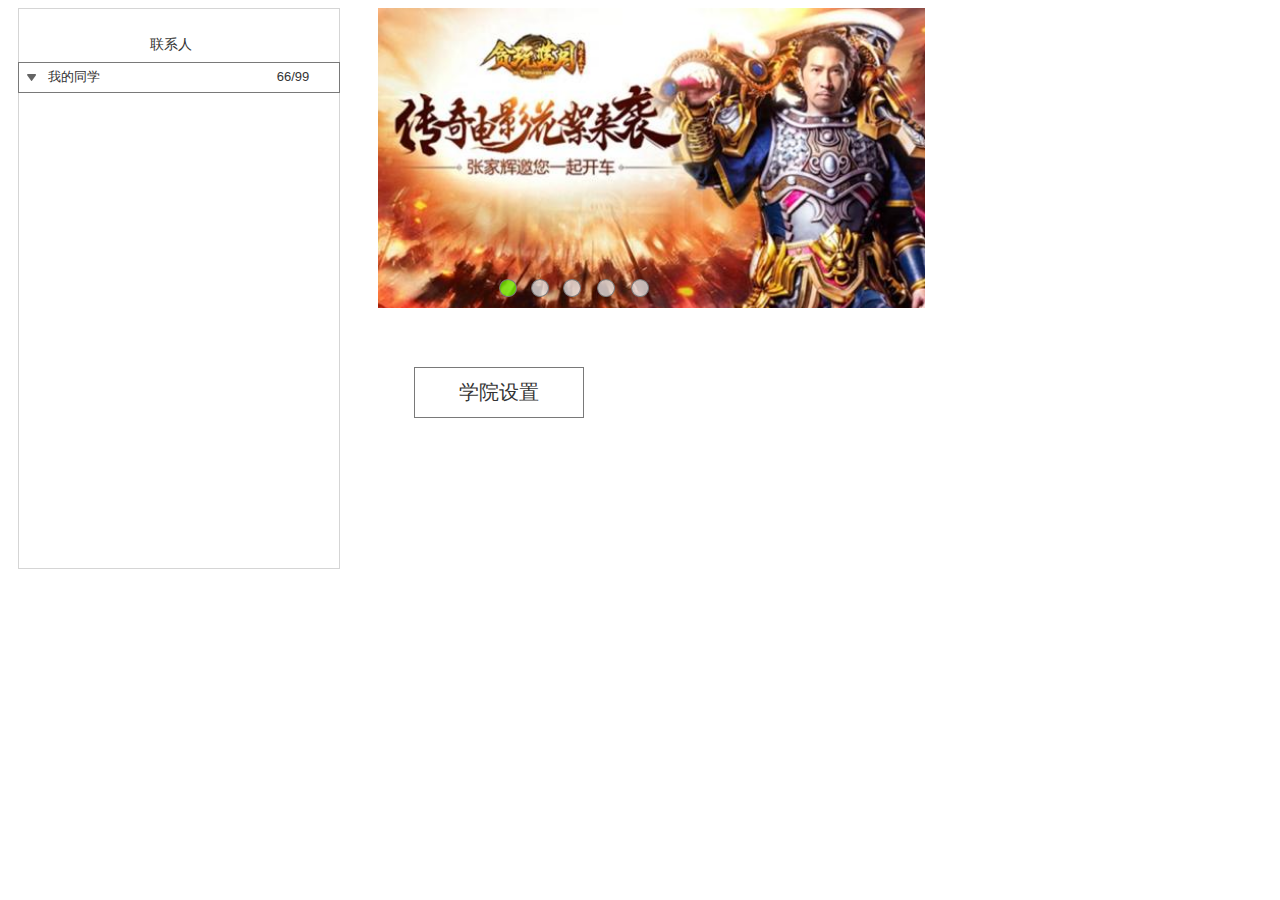
==== index.html @ 7a966653 "pull my statistics" ====
﻿<!DOCTYPE html>
<html>
  <head>
    <title>index</title>
    <meta http-equiv="X-UA-Compatible" content="IE=edge"/>
    <meta http-equiv="content-type" content="text/html; charset=utf-8"/>
    <meta name="apple-mobile-web-app-capable" content="yes"/>
    <link href="resources/css/jquery-ui-themes.css" type="text/css" rel="stylesheet"/>
    <link href="resources/css/axure_rp_page.css" type="text/css" rel="stylesheet"/>
    <link href="data/styles.css" type="text/css" rel="stylesheet"/>
    <link href="files/index/styles.css" type="text/css" rel="stylesheet"/>
    <script src="resources/scripts/jquery-1.7.1.min.js"></script>
    <script src="resources/scripts/jquery-ui-1.8.10.custom.min.js"></script>
    <script src="resources/scripts/prototypePre.js"></script>
    <script src="data/document.js"></script>
    <script src="resources/scripts/prototypePost.js"></script>
    <script src="files/index/data.js"></script>
    <script type="text/javascript">
      $axure.utils.getTransparentGifPath = function() { return 'resources/images/transparent.gif'; };
      $axure.utils.getOtherPath = function() { return 'resources/Other.html'; };
      $axure.utils.getReloadPath = function() { return 'resources/reload.html'; };
    </script>
  </head>
  <body>
    <div id="base" class="">

      <!-- Unnamed (动态面板) -->
      <div id="u0" class="ax_default">
        <div id="u0_state0" class="panel_state" data-label="State1" style="">
          <div id="u0_state0_content" class="panel_state_content">

            <!-- Unnamed (图片) -->
            <div id="u1" class="ax_default _图片">
              <img id="u1_img" class="img " src="images/index/u1.png"/>
            </div>
          </div>
        </div>
        <div id="u0_state1" class="panel_state" data-label="State2" style="visibility: hidden;">
          <div id="u0_state1_content" class="panel_state_content">

            <!-- Unnamed (图片) -->
            <div id="u2" class="ax_default _图片">
              <img id="u2_img" class="img " src="images/index/u2.png"/>
            </div>
          </div>
        </div>
        <div id="u0_state2" class="panel_state" data-label="State3" style="visibility: hidden;">
          <div id="u0_state2_content" class="panel_state_content">

            <!-- Unnamed (图片) -->
            <div id="u3" class="ax_default _图片">
              <img id="u3_img" class="img " src="images/index/u3.png"/>
            </div>
          </div>
        </div>
        <div id="u0_state3" class="panel_state" data-label="State4" style="visibility: hidden;">
          <div id="u0_state3_content" class="panel_state_content">

            <!-- Unnamed (图片) -->
            <div id="u4" class="ax_default _图片">
              <img id="u4_img" class="img " src="images/index/u4.png"/>
            </div>
          </div>
        </div>
        <div id="u0_state4" class="panel_state" data-label="State5" style="visibility: hidden;">
          <div id="u0_state4_content" class="panel_state_content">

            <!-- Unnamed (图片) -->
            <div id="u5" class="ax_default _图片">
              <img id="u5_img" class="img " src="images/index/u5.jpg"/>
            </div>
          </div>
        </div>
      </div>

      <!-- Unnamed (动态面板) -->
      <div id="u6" class="ax_default">
        <div id="u6_state0" class="panel_state" data-label="State1" style="">
          <div id="u6_state0_content" class="panel_state_content">

            <!-- Unnamed (椭圆形) -->
            <div id="u7" class="ax_default ellipse">
              <img id="u7_img" class="img " src="images/index/u7.png"/>
            </div>

            <!-- Unnamed (椭圆形) -->
            <div id="u8" class="ax_default ellipse">
              <img id="u8_img" class="img " src="images/index/u8.png"/>
            </div>

            <!-- Unnamed (椭圆形) -->
            <div id="u9" class="ax_default ellipse">
              <img id="u9_img" class="img " src="images/index/u8.png"/>
            </div>

            <!-- Unnamed (椭圆形) -->
            <div id="u10" class="ax_default ellipse">
              <img id="u10_img" class="img " src="images/index/u8.png"/>
            </div>

            <!-- Unnamed (椭圆形) -->
            <div id="u11" class="ax_default ellipse">
              <img id="u11_img" class="img " src="images/index/u8.png"/>
            </div>
          </div>
        </div>
        <div id="u6_state1" class="panel_state" data-label="State2" style="visibility: hidden;">
          <div id="u6_state1_content" class="panel_state_content">

            <!-- Unnamed (椭圆形) -->
            <div id="u12" class="ax_default ellipse">
              <img id="u12_img" class="img " src="images/index/u8.png"/>
            </div>

            <!-- Unnamed (椭圆形) -->
            <div id="u13" class="ax_default ellipse">
              <img id="u13_img" class="img " src="images/index/u7.png"/>
            </div>

            <!-- Unnamed (椭圆形) -->
            <div id="u14" class="ax_default ellipse">
              <img id="u14_img" class="img " src="images/index/u8.png"/>
            </div>

            <!-- Unnamed (椭圆形) -->
            <div id="u15" class="ax_default ellipse">
              <img id="u15_img" class="img " src="images/index/u8.png"/>
            </div>

            <!-- Unnamed (椭圆形) -->
            <div id="u16" class="ax_default ellipse">
              <img id="u16_img" class="img " src="images/index/u8.png"/>
            </div>
          </div>
        </div>
        <div id="u6_state2" class="panel_state" data-label="State3" style="visibility: hidden;">
          <div id="u6_state2_content" class="panel_state_content">

            <!-- Unnamed (椭圆形) -->
            <div id="u17" class="ax_default ellipse">
              <img id="u17_img" class="img " src="images/index/u8.png"/>
            </div>

            <!-- Unnamed (椭圆形) -->
            <div id="u18" class="ax_default ellipse">
              <img id="u18_img" class="img " src="images/index/u8.png"/>
            </div>

            <!-- Unnamed (椭圆形) -->
            <div id="u19" class="ax_default ellipse">
              <img id="u19_img" class="img " src="images/index/u7.png"/>
            </div>

            <!-- Unnamed (椭圆形) -->
            <div id="u20" class="ax_default ellipse">
              <img id="u20_img" class="img " src="images/index/u8.png"/>
            </div>

            <!-- Unnamed (椭圆形) -->
            <div id="u21" class="ax_default ellipse">
              <img id="u21_img" class="img " src="images/index/u8.png"/>
            </div>
          </div>
        </div>
        <div id="u6_state3" class="panel_state" data-label="State4" style="visibility: hidden;">
          <div id="u6_state3_content" class="panel_state_content">

            <!-- Unnamed (椭圆形) -->
            <div id="u22" class="ax_default ellipse">
              <img id="u22_img" class="img " src="images/index/u8.png"/>
            </div>

            <!-- Unnamed (椭圆形) -->
            <div id="u23" class="ax_default ellipse">
              <img id="u23_img" class="img " src="images/index/u8.png"/>
            </div>

            <!-- Unnamed (椭圆形) -->
            <div id="u24" class="ax_default ellipse">
              <img id="u24_img" class="img " src="images/index/u8.png"/>
            </div>

            <!-- Unnamed (椭圆形) -->
            <div id="u25" class="ax_default ellipse">
              <img id="u25_img" class="img " src="images/index/u7.png"/>
            </div>

            <!-- Unnamed (椭圆形) -->
            <div id="u26" class="ax_default ellipse">
              <img id="u26_img" class="img " src="images/index/u8.png"/>
            </div>
          </div>
        </div>
        <div id="u6_state4" class="panel_state" data-label="State5" style="visibility: hidden;">
          <div id="u6_state4_content" class="panel_state_content">

            <!-- Unnamed (椭圆形) -->
            <div id="u27" class="ax_default ellipse">
              <img id="u27_img" class="img " src="images/index/u8.png"/>
            </div>

            <!-- Unnamed (椭圆形) -->
            <div id="u28" class="ax_default ellipse">
              <img id="u28_img" class="img " src="images/index/u8.png"/>
            </div>

            <!-- Unnamed (椭圆形) -->
            <div id="u29" class="ax_default ellipse">
              <img id="u29_img" class="img " src="images/index/u8.png"/>
            </div>

            <!-- Unnamed (椭圆形) -->
            <div id="u30" class="ax_default ellipse">
              <img id="u30_img" class="img " src="images/index/u8.png"/>
            </div>

            <!-- Unnamed (椭圆形) -->
            <div id="u31" class="ax_default ellipse">
              <img id="u31_img" class="img " src="images/index/u7.png"/>
            </div>
          </div>
        </div>
      </div>

      <!-- Unnamed (矩形) -->
      <div id="u32" class="ax_default box_1">
        <img id="u32_img" class="img " src="images/index/u32.png"/>
      </div>

      <!-- Unnamed (动态面板) -->
      <div id="u33" class="ax_default ax_default_hidden" style="display:none; visibility: hidden">
        <div id="u33_state0" class="panel_state" data-label="下滑" style="">
          <div id="u33_state0_content" class="panel_state_content">

            <!-- Unnamed (菜单) -->
            <div id="u34" class="ax_default">
              <img id="u34_menu" class="img " src="images/index/u34_menu.png" alt="u34_menu"/>

              <!-- Unnamed (表格) -->
              <div id="u35" class="ax_default">

                <!-- Unnamed (Menu Item) -->
                <div id="u36" class="ax_default menu_item">
                  <img id="u36_img" class="img " src="images/index/u36.png"/>
                  <div id="u36_text" class="text ">
                    <p><span>同学1</span></p>
                  </div>
                </div>

                <!-- Unnamed (Menu Item) -->
                <div id="u37" class="ax_default menu_item">
                  <img id="u37_img" class="img " src="images/index/u36.png"/>
                  <div id="u37_text" class="text ">
                    <p><span>同学2</span></p>
                  </div>
                </div>

                <!-- Unnamed (Menu Item) -->
                <div id="u38" class="ax_default menu_item">
                  <img id="u38_img" class="img " src="images/index/u36.png"/>
                  <div id="u38_text" class="text ">
                    <p><span>同学3</span></p>
                  </div>
                </div>

                <!-- Unnamed (Menu Item) -->
                <div id="u39" class="ax_default menu_item">
                  <img id="u39_img" class="img " src="images/index/u36.png"/>
                  <div id="u39_text" class="text ">
                    <p><span>同学4</span></p>
                  </div>
                </div>

                <!-- Unnamed (Menu Item) -->
                <div id="u40" class="ax_default menu_item">
                  <img id="u40_img" class="img " src="images/index/u36.png"/>
                  <div id="u40_text" class="text ">
                    <p><span>同学5</span></p>
                  </div>
                </div>

                <!-- Unnamed (Menu Item) -->
                <div id="u41" class="ax_default menu_item">
                  <img id="u41_img" class="img " src="images/index/u36.png"/>
                  <div id="u41_text" class="text ">
                    <p><span>同学6</span></p>
                  </div>
                </div>

                <!-- Unnamed (Menu Item) -->
                <div id="u42" class="ax_default menu_item">
                  <img id="u42_img" class="img " src="images/index/u36.png"/>
                  <div id="u42_text" class="text ">
                    <p><span>同学7</span></p>
                  </div>
                </div>

                <!-- Unnamed (Menu Item) -->
                <div id="u43" class="ax_default menu_item">
                  <img id="u43_img" class="img " src="images/index/u36.png"/>
                  <div id="u43_text" class="text ">
                    <p><span>同学8</span></p>
                  </div>
                </div>

                <!-- Unnamed (Menu Item) -->
                <div id="u44" class="ax_default menu_item">
                  <img id="u44_img" class="img " src="images/index/u36.png"/>
                  <div id="u44_text" class="text ">
                    <p><span>同学9</span></p>
                  </div>
                </div>

                <!-- Unnamed (Menu Item) -->
                <div id="u45" class="ax_default menu_item">
                  <img id="u45_img" class="img " src="images/index/u36.png"/>
                  <div id="u45_text" class="text ">
                    <p><span>同学10</span></p>
                  </div>
                </div>

                <!-- Unnamed (Menu Item) -->
                <div id="u46" class="ax_default menu_item">
                  <img id="u46_img" class="img " src="images/index/u36.png"/>
                  <div id="u46_text" class="text ">
                    <p><span>同学11</span></p>
                  </div>
                </div>

                <!-- Unnamed (Menu Item) -->
                <div id="u47" class="ax_default menu_item">
                  <img id="u47_img" class="img " src="images/index/u36.png"/>
                  <div id="u47_text" class="text ">
                    <p><span>同学12</span></p>
                  </div>
                </div>

                <!-- Unnamed (Menu Item) -->
                <div id="u48" class="ax_default menu_item">
                  <img id="u48_img" class="img " src="images/index/u36.png"/>
                  <div id="u48_text" class="text ">
                    <p><span>同学13</span></p>
                  </div>
                </div>

                <!-- Unnamed (Menu Item) -->
                <div id="u49" class="ax_default menu_item">
                  <img id="u49_img" class="img " src="images/index/u36.png"/>
                  <div id="u49_text" class="text ">
                    <p><span>同学14</span></p>
                  </div>
                </div>

                <!-- Unnamed (Menu Item) -->
                <div id="u50" class="ax_default menu_item">
                  <img id="u50_img" class="img " src="images/index/u36.png"/>
                  <div id="u50_text" class="text ">
                    <p><span>同学15</span></p>
                  </div>
                </div>

                <!-- Unnamed (Menu Item) -->
                <div id="u51" class="ax_default menu_item">
                  <img id="u51_img" class="img " src="images/index/u51.png"/>
                  <div id="u51_text" class="text ">
                    <p><span>同学16</span></p>
                  </div>
                </div>
              </div>
            </div>
          </div>
        </div>
      </div>

      <!-- 导航2 (组合) -->
      <div id="u52" class="ax_default ax_default_hidden" data-label="导航2" style="display:none; visibility: hidden" data-left="0" data-top="0" data-width="1" data-height="1">

        <!-- Unnamed (矩形) -->
        <div id="u53" class="ax_default box_1">
          <img id="u53_img" class="img " src="images/index/u53.png"/>
          <div id="u53_text" class="text ">
            <p><span>我的同学&nbsp; &nbsp; &nbsp; &nbsp; &nbsp; &nbsp; &nbsp; &nbsp; &nbsp; &nbsp; &nbsp; &nbsp; &nbsp; &nbsp; &nbsp; &nbsp; &nbsp; &nbsp; &nbsp; &nbsp; &nbsp; &nbsp; &nbsp; &nbsp;&nbsp; 66/99</span></p>
          </div>
        </div>

        <!-- Unnamed (形状) -->
        <div id="u54" class="ax_default icon">
          <img id="u54_img" class="img " src="images/index/u54.png"/>
        </div>
      </div>

      <!-- 导航1 (组合) -->
      <div id="u55" class="ax_default" data-label="导航1" data-left="18" data-top="62" data-width="322" data-height="31">

        <!-- Unnamed (矩形) -->
        <div id="u56" class="ax_default box_1">
          <img id="u56_img" class="img " src="images/index/u53.png"/>
          <div id="u56_text" class="text ">
            <p><span>我的同学&nbsp; &nbsp; &nbsp; &nbsp; &nbsp; &nbsp; &nbsp; &nbsp; &nbsp; &nbsp; &nbsp; &nbsp; &nbsp; &nbsp; &nbsp; &nbsp; &nbsp; &nbsp; &nbsp; &nbsp; &nbsp; &nbsp; &nbsp; &nbsp;&nbsp; 66/99</span></p>
          </div>
        </div>

        <!-- Unnamed (形状) -->
        <div id="u57" class="ax_default icon">
          <img id="u57_img" class="img " src="images/index/u54.png"/>
        </div>
      </div>

      <!-- Unnamed (矩形) -->
      <div id="u58" class="ax_default label">
        <img id="u58_img" class="img " src="images/index/u58.png"/>
        <div id="u58_text" class="text ">
          <p><span>联系人</span></p>
        </div>
      </div>

      <!-- Unnamed (矩形) -->
      <div id="u59" class="ax_default box_1">
        <img id="u59_img" class="img " src="images/index/u59.png"/>
        <div id="u59_text" class="text ">
          <p><span>学院设置</span></p>
        </div>
      </div>

      <!-- Unnamed (动态面板) -->
      <div id="u60" class="ax_default ax_default_hidden" style="display:none; visibility: hidden">
        <div id="u60_state0" class="panel_state" data-label="State1" style="">
          <div id="u60_state0_content" class="panel_state_content">

            <!-- Unnamed (矩形) -->
            <div id="u61" class="ax_default box_1">
              <img id="u61_img" class="img " src="images/index/u61.png"/>
              <div id="u61_text" class="text ">
                <p><span>商学院</span></p>
              </div>
            </div>

            <!-- Unnamed (矩形) -->
            <div id="u62" class="ax_default box_1">
              <img id="u62_img" class="img " src="images/index/u61.png"/>
              <div id="u62_text" class="text ">
                <p><span>外国语学院</span></p>
              </div>
            </div>

            <!-- Unnamed (矩形) -->
            <div id="u63" class="ax_default box_1">
              <img id="u63_img" class="img " src="images/index/u63.png"/>
              <div id="u63_text" class="text ">
                <p><span>会计学院</span></p>
              </div>
            </div>
          </div>
        </div>
      </div>
    </div>
  </body>
</html>
---- resources/css/axure_rp_page.css ----
﻿/* so the window resize fires within a frame in IE7 */
html, body {
    height: 100%;
}

a {
    color: inherit;
}

p {
    margin: 0px;
    text-rendering: optimizeLegibility;
    font-feature-settings: "kern" 1;
    -webkit-font-feature-settings: "kern";
    -moz-font-feature-settings: "kern";
    -moz-font-feature-settings: "kern=1";
    font-kerning: normal;
}

iframe {
    background: #FFFFFF;
}

/* to match IE with C, FF */
input {
    padding: 1px 0px 1px 0px;
    box-sizing: border-box;
    -moz-box-sizing: border-box;
}

textarea {
    margin: 0px;
    box-sizing: border-box;
    -moz-box-sizing: border-box;
}

div.intcases {
    font-family: arial; 
    font-size: 12px;
    text-align:left; 
    border:1px solid #AAA; 
    background:#FFF none repeat scroll 0% 0%; 
    z-index:9999; 
    visibility:hidden; 
    position:absolute;
    padding: 0px;
    border-radius: 3px;
    white-space: nowrap;
}

div.intcaselink {
    cursor: pointer;
    padding: 3px 8px 3px 8px;
    margin: 5px;
    background:#EEE none repeat scroll 0% 0%; 
    border:1px solid #AAA;
    border-radius: 3px;
}

div.refpageimage {
    position: absolute;
    left: 0px;
    top: 0px;
    font-size: 0px;
    width: 16px;
    height: 16px;
    cursor: pointer;
    background-image: url(images/newwindow.gif);
    background-repeat: no-repeat;
}

div.annnoteimage {
    position: absolute;
    left: 0px;
    top: 0px;
    font-size: 0px;
    /*width: 16px;
    height: 12px;*/
    cursor: help;
    /*background-image: url(images/note.gif);*/
    /*background-repeat: no-repeat;*/
    width: 13px;
    height: 12px;
    padding-top: 1px;
    text-align: center;
    background-color: #138CDD;
    -moz-box-shadow: 1px 1px 3px #aaa;
    -webkit-box-shadow: 1px 1px 3px #aaa;
    box-shadow: 1px 1px 3px #aaa;
}

div.annnoteline {
    display: inline-block;
    width: 9px;
    height: 1px;
    border-bottom: 1px solid white;
    margin-top: 1px;
}

div.annnotelabel {
    position: absolute;
    left: 0px;
    top: 0px;
    font-family: Helvetica,Arial;
    font-size: 10px;
    /*border: 1px solid rgb(166,221,242);*/
    cursor: help;
    /*background:rgb(0,157,217) none repeat scroll 0% 0%;*/ 
    padding: 1px 3px 1px 3px;
    white-space: nowrap;
    color: white;
    
    background-color: #138CDD;
    -moz-box-shadow: 1px 1px 3px #aaa;
    -webkit-box-shadow: 1px 1px 3px #aaa;
    box-shadow: 1px 1px 3px #aaa;
}

.annotation {
    font-size: 12px;
    padding-left: 2px;
    margin-bottom: 5px;
}

.annotationName {
    /*font-size: 13px;
    font-weight: bold;
    margin-bottom: 3px;
    white-space: nowrap;*/

    font-family: 'Trebuchet MS';
    font-size: 14px;
    font-weight: bold;
    margin-bottom: 5px;
    white-space: nowrap;
}

.annotationValue {
    font-family: Arial, Helvetica, Sans-Serif;
    font-size: 12px;
    color: #4a4a4a;
    line-height: 21px;
    margin-bottom: 20px;
}

.noteLink {
    text-decoration: inherit;
    color: inherit;
}

.noteLink:hover {
    background-color: white;
}

/* this is a fix for the issue where dialogs jump around and takes the text-align from the body */
.dialogFix {
    position:absolute;
    text-align:left;
    border: 1px solid #8f949a;
}


@keyframes pulsate {
  from {
    box-shadow: 0 0 10px #15d6ba;
  }
  to {
    box-shadow: 0 0 20px #15d6ba;
  }
}

@-webkit-keyframes pulsate {
  from {
    -webkit-box-shadow: 0 0 10px #15d6ba;
    box-shadow: 0 0 10px #15d6ba;
  }
  to {
    -webkit-box-shadow: 0 0 20px #15d6ba;
    box-shadow: 0 0 20px #15d6ba;
  }
}
 
@-moz-keyframes pulsate {
  from {
    -moz-box-shadow: 0 0 10px #15d6ba;
    box-shadow: 0 0 10px #15d6ba;
  }
  to {
    -moz-box-shadow: 0 0 20px #15d6ba;
    box-shadow: 0 0 20px #15d6ba;
  }
}

.legacyPulsateBorder {
    /*border: 5px solid #15d6ba;
    margin: -5px;*/
    -moz-box-shadow: 0 0 10px 3px #15d6ba;
    box-shadow: 0 0 10px 3px #15d6ba;
}

.pulsateBorder {
  animation-name: pulsate;
  animation-timing-function: ease-in-out;
  animation-duration: 0.9s;
  animation-iteration-count: infinite;
  animation-direction: alternate;
  
  -webkit-animation-name: pulsate;
  -webkit-animation-timing-function: ease-in-out;
  -webkit-animation-duration: 0.9s;
  -webkit-animation-iteration-count: infinite;
  -webkit-animation-direction: alternate;

  -moz-animation-name: pulsate;
  -moz-animation-timing-function: ease-in-out;
  -moz-animation-duration: 0.9s;
  -moz-animation-iteration-count: infinite;
  -moz-animation-direction: alternate;
}

.ax_default_hidden, .ax_default_unplaced{
    display: none;
    visibility: hidden;
}

.widgetNoteSelected {
    -moz-box-shadow: 0 0 10px 3px #138CDD;
    box-shadow: 0 0 10px 3px #138CDD;
    /*-moz-box-shadow: 0 0 20px #3915d6;
    box-shadow: 0 0 20px #3915d6;*/
    /*border: 3px solid #3915d6;*/
    /*margin: -3px;*/
}


.singleImg {
    display: none;
    visibility: hidden;
}
---- data/styles.css ----
﻿.ax_default {
  font-family:'Arial Normal', 'Arial';
  font-weight:400;
  font-style:normal;
  font-size:13px;
  color:#333333;
  text-align:center;
  line-height:normal;
}
.box_1 {
}
.ellipse {
}
._图片 {
}
._一级标题 {
  font-family:'Arial Normal', 'Arial';
  font-weight:bold;
  font-style:normal;
  font-size:32px;
  text-align:left;
}
._二级标题 {
  font-family:'Arial Normal', 'Arial';
  font-weight:bold;
  font-style:normal;
  font-size:24px;
  text-align:left;
}
._三级标题 {
  font-family:'Arial Normal', 'Arial';
  font-weight:bold;
  font-style:normal;
  font-size:18px;
  text-align:left;
}
._四级标题 {
  font-family:'Arial Normal', 'Arial';
  font-weight:bold;
  font-style:normal;
  font-size:14px;
  text-align:left;
}
._五级标题 {
  font-family:'Arial Normal', 'Arial';
  font-weight:bold;
  font-style:normal;
  text-align:left;
}
._六级标题 {
  font-family:'Arial Normal', 'Arial';
  font-weight:bold;
  font-style:normal;
  font-size:10px;
  text-align:left;
}
.label {
  font-size:14px;
  text-align:left;
}
._文本段落 {
  text-align:left;
}
.menu_item {
}
.icon {
}
---- files/index/styles.css ----
﻿body {
  margin:0px;
  background-image:none;
  position:static;
  left:auto;
  width:924px;
  margin-left:0;
  margin-right:0;
  text-align:left;
}
#base {
  position:absolute;
  z-index:0;
}
#u0 {
  border-width:0px;
  position:absolute;
  left:378px;
  top:8px;
  width:547px;
  height:300px;
  overflow:hidden;
}
#u0_state0 {
  border-width:0px;
  position:absolute;
  left:0px;
  top:0px;
  width:547px;
  height:300px;
  -ms-overflow-x:hidden;
  overflow-x:hidden;
  -ms-overflow-y:hidden;
  overflow-y:hidden;
  background-image:none;
}
#u0_state0_content {
  border-width:0px;
  position:absolute;
  left:0px;
  top:0px;
  width:1px;
  height:1px;
}
#u1_img {
  border-width:0px;
  position:absolute;
  left:0px;
  top:0px;
  width:550px;
  height:311px;
}
#u1 {
  border-width:0px;
  position:absolute;
  left:0px;
  top:0px;
  width:550px;
  height:311px;
}
#u1_text {
  border-width:0px;
  position:absolute;
  left:0px;
  top:0px;
  width:0px;
  visibility:hidden;
  word-wrap:break-word;
}
#u0_state1 {
  border-width:0px;
  position:absolute;
  left:0px;
  top:0px;
  width:547px;
  height:300px;
  visibility:hidden;
  -ms-overflow-x:hidden;
  overflow-x:hidden;
  -ms-overflow-y:hidden;
  overflow-y:hidden;
  background-image:none;
}
#u0_state1_content {
  border-width:0px;
  position:absolute;
  left:0px;
  top:0px;
  width:1px;
  height:1px;
}
#u2_img {
  border-width:0px;
  position:absolute;
  left:0px;
  top:0px;
  width:547px;
  height:299px;
}
#u2 {
  border-width:0px;
  position:absolute;
  left:0px;
  top:0px;
  width:547px;
  height:299px;
}
#u2_text {
  border-width:0px;
  position:absolute;
  left:0px;
  top:0px;
  width:0px;
  visibility:hidden;
  word-wrap:break-word;
}
#u0_state2 {
  border-width:0px;
  position:absolute;
  left:0px;
  top:0px;
  width:547px;
  height:300px;
  visibility:hidden;
  -ms-overflow-x:hidden;
  overflow-x:hidden;
  -ms-overflow-y:hidden;
  overflow-y:hidden;
  background-image:none;
}
#u0_state2_content {
  border-width:0px;
  position:absolute;
  left:0px;
  top:0px;
  width:1px;
  height:1px;
}
#u3_img {
  border-width:0px;
  position:absolute;
  left:0px;
  top:0px;
  width:550px;
  height:302px;
}
#u3 {
  border-width:0px;
  position:absolute;
  left:0px;
  top:0px;
  width:550px;
  height:302px;
}
#u3_text {
  border-width:0px;
  position:absolute;
  left:0px;
  top:0px;
  width:0px;
  visibility:hidden;
  word-wrap:break-word;
}
#u0_state3 {
  border-width:0px;
  position:absolute;
  left:0px;
  top:0px;
  width:547px;
  height:300px;
  visibility:hidden;
  -ms-overflow-x:hidden;
  overflow-x:hidden;
  -ms-overflow-y:hidden;
  overflow-y:hidden;
  background-image:none;
}
#u0_state3_content {
  border-width:0px;
  position:absolute;
  left:0px;
  top:0px;
  width:1px;
  height:1px;
}
#u4_img {
  border-width:0px;
  position:absolute;
  left:0px;
  top:0px;
  width:548px;
  height:303px;
}
#u4 {
  border-width:0px;
  position:absolute;
  left:0px;
  top:0px;
  width:548px;
  height:303px;
}
#u4_text {
  border-width:0px;
  position:absolute;
  left:0px;
  top:0px;
  width:0px;
  visibility:hidden;
  word-wrap:break-word;
}
#u0_state4 {
  border-width:0px;
  position:absolute;
  left:0px;
  top:0px;
  width:547px;
  height:300px;
  visibility:hidden;
  -ms-overflow-x:hidden;
  overflow-x:hidden;
  -ms-overflow-y:hidden;
  overflow-y:hidden;
  background-image:none;
}
#u0_state4_content {
  border-width:0px;
  position:absolute;
  left:0px;
  top:0px;
  width:1px;
  height:1px;
}
#u5_img {
  border-width:0px;
  position:absolute;
  left:0px;
  top:0px;
  width:547px;
  height:302px;
}
#u5 {
  border-width:0px;
  position:absolute;
  left:0px;
  top:0px;
  width:547px;
  height:302px;
}
#u5_text {
  border-width:0px;
  position:absolute;
  left:0px;
  top:0px;
  width:0px;
  visibility:hidden;
  word-wrap:break-word;
}
#u6 {
  border-width:0px;
  position:absolute;
  left:488px;
  top:271px;
  width:169px;
  height:32px;
  overflow:hidden;
}
#u6_state0 {
  border-width:0px;
  position:absolute;
  left:0px;
  top:0px;
  width:169px;
  height:32px;
  -ms-overflow-x:hidden;
  overflow-x:hidden;
  -ms-overflow-y:hidden;
  overflow-y:hidden;
  background-image:none;
}
#u6_state0_content {
  border-width:0px;
  position:absolute;
  left:0px;
  top:0px;
  width:1px;
  height:1px;
}
#u7_img {
  border-width:0px;
  position:absolute;
  left:0px;
  top:0px;
  width:18px;
  height:18px;
}
#u7 {
  border-width:0px;
  position:absolute;
  left:11px;
  top:8px;
  width:17px;
  height:17px;
}
#u7_text {
  border-width:0px;
  position:absolute;
  left:0px;
  top:0px;
  width:0px;
  visibility:hidden;
  word-wrap:break-word;
}
#u8_img {
  border-width:0px;
  position:absolute;
  left:0px;
  top:0px;
  width:18px;
  height:18px;
}
#u8 {
  border-width:0px;
  position:absolute;
  left:43px;
  top:8px;
  width:17px;
  height:17px;
}
#u8_text {
  border-width:0px;
  position:absolute;
  left:0px;
  top:0px;
  width:0px;
  visibility:hidden;
  word-wrap:break-word;
}
#u9_img {
  border-width:0px;
  position:absolute;
  left:0px;
  top:0px;
  width:18px;
  height:18px;
}
#u9 {
  border-width:0px;
  position:absolute;
  left:75px;
  top:8px;
  width:17px;
  height:17px;
}
#u9_text {
  border-width:0px;
  position:absolute;
  left:0px;
  top:0px;
  width:0px;
  visibility:hidden;
  word-wrap:break-word;
}
#u10_img {
  border-width:0px;
  position:absolute;
  left:0px;
  top:0px;
  width:18px;
  height:18px;
}
#u10 {
  border-width:0px;
  position:absolute;
  left:109px;
  top:8px;
  width:17px;
  height:17px;
}
#u10_text {
  border-width:0px;
  position:absolute;
  left:0px;
  top:0px;
  width:0px;
  visibility:hidden;
  word-wrap:break-word;
}
#u11_img {
  border-width:0px;
  position:absolute;
  left:0px;
  top:0px;
  width:18px;
  height:18px;
}
#u11 {
  border-width:0px;
  position:absolute;
  left:143px;
  top:8px;
  width:17px;
  height:17px;
}
#u11_text {
  border-width:0px;
  position:absolute;
  left:0px;
  top:0px;
  width:0px;
  visibility:hidden;
  word-wrap:break-word;
}
#u6_state1 {
  border-width:0px;
  position:absolute;
  left:0px;
  top:0px;
  width:169px;
  height:32px;
  visibility:hidden;
  -ms-overflow-x:hidden;
  overflow-x:hidden;
  -ms-overflow-y:hidden;
  overflow-y:hidden;
  background-image:none;
}
#u6_state1_content {
  border-width:0px;
  position:absolute;
  left:0px;
  top:0px;
  width:1px;
  height:1px;
}
#u12_img {
  border-width:0px;
  position:absolute;
  left:0px;
  top:0px;
  width:18px;
  height:18px;
}
#u12 {
  border-width:0px;
  position:absolute;
  left:10px;
  top:6px;
  width:17px;
  height:17px;
}
#u12_text {
  border-width:0px;
  position:absolute;
  left:0px;
  top:0px;
  width:0px;
  visibility:hidden;
  word-wrap:break-word;
}
#u13_img {
  border-width:0px;
  position:absolute;
  left:0px;
  top:0px;
  width:18px;
  height:18px;
}
#u13 {
  border-width:0px;
  position:absolute;
  left:42px;
  top:6px;
  width:17px;
  height:17px;
}
#u13_text {
  border-width:0px;
  position:absolute;
  left:0px;
  top:0px;
  width:0px;
  visibility:hidden;
  word-wrap:break-word;
}
#u14_img {
  border-width:0px;
  position:absolute;
  left:0px;
  top:0px;
  width:18px;
  height:18px;
}
#u14 {
  border-width:0px;
  position:absolute;
  left:74px;
  top:6px;
  width:17px;
  height:17px;
}
#u14_text {
  border-width:0px;
  position:absolute;
  left:0px;
  top:0px;
  width:0px;
  visibility:hidden;
  word-wrap:break-word;
}
#u15_img {
  border-width:0px;
  position:absolute;
  left:0px;
  top:0px;
  width:18px;
  height:18px;
}
#u15 {
  border-width:0px;
  position:absolute;
  left:108px;
  top:6px;
  width:17px;
  height:17px;
}
#u15_text {
  border-width:0px;
  position:absolute;
  left:0px;
  top:0px;
  width:0px;
  visibility:hidden;
  word-wrap:break-word;
}
#u16_img {
  border-width:0px;
  position:absolute;
  left:0px;
  top:0px;
  width:18px;
  height:18px;
}
#u16 {
  border-width:0px;
  position:absolute;
  left:142px;
  top:6px;
  width:17px;
  height:17px;
}
#u16_text {
  border-width:0px;
  position:absolute;
  left:0px;
  top:0px;
  width:0px;
  visibility:hidden;
  word-wrap:break-word;
}
#u6_state2 {
  border-width:0px;
  position:absolute;
  left:0px;
  top:0px;
  width:169px;
  height:32px;
  visibility:hidden;
  -ms-overflow-x:hidden;
  overflow-x:hidden;
  -ms-overflow-y:hidden;
  overflow-y:hidden;
  background-image:none;
}
#u6_state2_content {
  border-width:0px;
  position:absolute;
  left:0px;
  top:0px;
  width:1px;
  height:1px;
}
#u17_img {
  border-width:0px;
  position:absolute;
  left:0px;
  top:0px;
  width:18px;
  height:18px;
}
#u17 {
  border-width:0px;
  position:absolute;
  left:9px;
  top:8px;
  width:17px;
  height:17px;
}
#u17_text {
  border-width:0px;
  position:absolute;
  left:0px;
  top:0px;
  width:0px;
  visibility:hidden;
  word-wrap:break-word;
}
#u18_img {
  border-width:0px;
  position:absolute;
  left:0px;
  top:0px;
  width:18px;
  height:18px;
}
#u18 {
  border-width:0px;
  position:absolute;
  left:41px;
  top:8px;
  width:17px;
  height:17px;
}
#u18_text {
  border-width:0px;
  position:absolute;
  left:0px;
  top:0px;
  width:0px;
  visibility:hidden;
  word-wrap:break-word;
}
#u19_img {
  border-width:0px;
  position:absolute;
  left:0px;
  top:0px;
  width:18px;
  height:18px;
}
#u19 {
  border-width:0px;
  position:absolute;
  left:73px;
  top:8px;
  width:17px;
  height:17px;
}
#u19_text {
  border-width:0px;
  position:absolute;
  left:0px;
  top:0px;
  width:0px;
  visibility:hidden;
  word-wrap:break-word;
}
#u20_img {
  border-width:0px;
  position:absolute;
  left:0px;
  top:0px;
  width:18px;
  height:18px;
}
#u20 {
  border-width:0px;
  position:absolute;
  left:107px;
  top:8px;
  width:17px;
  height:17px;
}
#u20_text {
  border-width:0px;
  position:absolute;
  left:0px;
  top:0px;
  width:0px;
  visibility:hidden;
  word-wrap:break-word;
}
#u21_img {
  border-width:0px;
  position:absolute;
  left:0px;
  top:0px;
  width:18px;
  height:18px;
}
#u21 {
  border-width:0px;
  position:absolute;
  left:141px;
  top:8px;
  width:17px;
  height:17px;
}
#u21_text {
  border-width:0px;
  position:absolute;
  left:0px;
  top:0px;
  width:0px;
  visibility:hidden;
  word-wrap:break-word;
}
#u6_state3 {
  border-width:0px;
  position:absolute;
  left:0px;
  top:0px;
  width:169px;
  height:32px;
  visibility:hidden;
  -ms-overflow-x:hidden;
  overflow-x:hidden;
  -ms-overflow-y:hidden;
  overflow-y:hidden;
  background-image:none;
}
#u6_state3_content {
  border-width:0px;
  position:absolute;
  left:0px;
  top:0px;
  width:1px;
  height:1px;
}
#u22_img {
  border-width:0px;
  position:absolute;
  left:0px;
  top:0px;
  width:18px;
  height:18px;
}
#u22 {
  border-width:0px;
  position:absolute;
  left:9px;
  top:7px;
  width:17px;
  height:17px;
}
#u22_text {
  border-width:0px;
  position:absolute;
  left:0px;
  top:0px;
  width:0px;
  visibility:hidden;
  word-wrap:break-word;
}
#u23_img {
  border-width:0px;
  position:absolute;
  left:0px;
  top:0px;
  width:18px;
  height:18px;
}
#u23 {
  border-width:0px;
  position:absolute;
  left:41px;
  top:7px;
  width:17px;
  height:17px;
}
#u23_text {
  border-width:0px;
  position:absolute;
  left:0px;
  top:0px;
  width:0px;
  visibility:hidden;
  word-wrap:break-word;
}
#u24_img {
  border-width:0px;
  position:absolute;
  left:0px;
  top:0px;
  width:18px;
  height:18px;
}
#u24 {
  border-width:0px;
  position:absolute;
  left:73px;
  top:7px;
  width:17px;
  height:17px;
}
#u24_text {
  border-width:0px;
  position:absolute;
  left:0px;
  top:0px;
  width:0px;
  visibility:hidden;
  word-wrap:break-word;
}
#u25_img {
  border-width:0px;
  position:absolute;
  left:0px;
  top:0px;
  width:18px;
  height:18px;
}
#u25 {
  border-width:0px;
  position:absolute;
  left:107px;
  top:7px;
  width:17px;
  height:17px;
}
#u25_text {
  border-width:0px;
  position:absolute;
  left:0px;
  top:0px;
  width:0px;
  visibility:hidden;
  word-wrap:break-word;
}
#u26_img {
  border-width:0px;
  position:absolute;
  left:0px;
  top:0px;
  width:18px;
  height:18px;
}
#u26 {
  border-width:0px;
  position:absolute;
  left:141px;
  top:7px;
  width:17px;
  height:17px;
}
#u26_text {
  border-width:0px;
  position:absolute;
  left:0px;
  top:0px;
  width:0px;
  visibility:hidden;
  word-wrap:break-word;
}
#u6_state4 {
  border-width:0px;
  position:absolute;
  left:0px;
  top:0px;
  width:169px;
  height:32px;
  visibility:hidden;
  -ms-overflow-x:hidden;
  overflow-x:hidden;
  -ms-overflow-y:hidden;
  overflow-y:hidden;
  background-image:none;
}
#u6_state4_content {
  border-width:0px;
  position:absolute;
  left:0px;
  top:0px;
  width:1px;
  height:1px;
}
#u27_img {
  border-width:0px;
  position:absolute;
  left:0px;
  top:0px;
  width:18px;
  height:18px;
}
#u27 {
  border-width:0px;
  position:absolute;
  left:9px;
  top:7px;
  width:17px;
  height:17px;
}
#u27_text {
  border-width:0px;
  position:absolute;
  left:0px;
  top:0px;
  width:0px;
  visibility:hidden;
  word-wrap:break-word;
}
#u28_img {
  border-width:0px;
  position:absolute;
  left:0px;
  top:0px;
  width:18px;
  height:18px;
}
#u28 {
  border-width:0px;
  position:absolute;
  left:41px;
  top:7px;
  width:17px;
  height:17px;
}
#u28_text {
  border-width:0px;
  position:absolute;
  left:0px;
  top:0px;
  width:0px;
  visibility:hidden;
  word-wrap:break-word;
}
#u29_img {
  border-width:0px;
  position:absolute;
  left:0px;
  top:0px;
  width:18px;
  height:18px;
}
#u29 {
  border-width:0px;
  position:absolute;
  left:73px;
  top:7px;
  width:17px;
  height:17px;
}
#u29_text {
  border-width:0px;
  position:absolute;
  left:0px;
  top:0px;
  width:0px;
  visibility:hidden;
  word-wrap:break-word;
}
#u30_img {
  border-width:0px;
  position:absolute;
  left:0px;
  top:0px;
  width:18px;
  height:18px;
}
#u30 {
  border-width:0px;
  position:absolute;
  left:107px;
  top:7px;
  width:17px;
  height:17px;
}
#u30_text {
  border-width:0px;
  position:absolute;
  left:0px;
  top:0px;
  width:0px;
  visibility:hidden;
  word-wrap:break-word;
}
#u31_img {
  border-width:0px;
  position:absolute;
  left:0px;
  top:0px;
  width:18px;
  height:18px;
}
#u31 {
  border-width:0px;
  position:absolute;
  left:141px;
  top:7px;
  width:17px;
  height:17px;
}
#u31_text {
  border-width:0px;
  position:absolute;
  left:0px;
  top:0px;
  width:0px;
  visibility:hidden;
  word-wrap:break-word;
}
#u32_img {
  border-width:0px;
  position:absolute;
  left:0px;
  top:0px;
  width:322px;
  height:561px;
}
#u32 {
  border-width:0px;
  position:absolute;
  left:18px;
  top:8px;
  width:321px;
  height:560px;
}
#u32_text {
  border-width:0px;
  position:absolute;
  left:0px;
  top:0px;
  width:0px;
  visibility:hidden;
  word-wrap:break-word;
}
#u33 {
  border-width:0px;
  position:absolute;
  left:18px;
  top:92px;
  width:322px;
  height:477px;
  overflow:hidden;
  visibility:hidden;
}
#u33_state0 {
  border-width:0px;
  position:absolute;
  left:0px;
  top:0px;
  width:322px;
  height:477px;
  -ms-overflow-x:hidden;
  overflow-x:hidden;
  -ms-overflow-y:hidden;
  overflow-y:hidden;
  background-image:none;
}
#u33_state0_content {
  border-width:0px;
  position:absolute;
  left:0px;
  top:0px;
  width:1px;
  height:1px;
}
#u34 {
  border-width:0px;
  position:absolute;
  left:0px;
  top:0px;
  width:321px;
  height:476px;
}
#u34_menu {
  border-width:0px;
  position:absolute;
  left:0px;
  top:0px;
  width:321px;
  height:476px;
  -webkit-transform:rotate(NaNdeg);
  -moz-transform:rotate(NaNdeg);
  -ms-transform:rotate(NaNdeg);
  transform:rotate(NaNdeg);
}
#u35 {
  border-width:0px;
  position:absolute;
  left:0px;
  top:0px;
  width:321px;
  height:476px;
}
#u36_img {
  border-width:0px;
  position:absolute;
  left:0px;
  top:0px;
  width:322px;
  height:31px;
}
#u36 {
  border-width:0px;
  position:absolute;
  left:0px;
  top:0px;
  width:321px;
  height:30px;
}
#u36_text {
  border-width:0px;
  position:absolute;
  left:2px;
  top:7px;
  width:317px;
  word-wrap:break-word;
}
#u37_img {
  border-width:0px;
  position:absolute;
  left:0px;
  top:0px;
  width:322px;
  height:31px;
}
#u37 {
  border-width:0px;
  position:absolute;
  left:0px;
  top:30px;
  width:321px;
  height:30px;
}
#u37_text {
  border-width:0px;
  position:absolute;
  left:2px;
  top:7px;
  width:317px;
  word-wrap:break-word;
}
#u38_img {
  border-width:0px;
  position:absolute;
  left:0px;
  top:0px;
  width:322px;
  height:31px;
}
#u38 {
  border-width:0px;
  position:absolute;
  left:0px;
  top:60px;
  width:321px;
  height:30px;
}
#u38_text {
  border-width:0px;
  position:absolute;
  left:2px;
  top:7px;
  width:317px;
  word-wrap:break-word;
}
#u39_img {
  border-width:0px;
  position:absolute;
  left:0px;
  top:0px;
  width:322px;
  height:31px;
}
#u39 {
  border-width:0px;
  position:absolute;
  left:0px;
  top:90px;
  width:321px;
  height:30px;
}
#u39_text {
  border-width:0px;
  position:absolute;
  left:2px;
  top:7px;
  width:317px;
  word-wrap:break-word;
}
#u40_img {
  border-width:0px;
  position:absolute;
  left:0px;
  top:0px;
  width:322px;
  height:31px;
}
#u40 {
  border-width:0px;
  position:absolute;
  left:0px;
  top:120px;
  width:321px;
  height:30px;
}
#u40_text {
  border-width:0px;
  position:absolute;
  left:2px;
  top:7px;
  width:317px;
  word-wrap:break-word;
}
#u41_img {
  border-width:0px;
  position:absolute;
  left:0px;
  top:0px;
  width:322px;
  height:31px;
}
#u41 {
  border-width:0px;
  position:absolute;
  left:0px;
  top:150px;
  width:321px;
  height:30px;
}
#u41_text {
  border-width:0px;
  position:absolute;
  left:2px;
  top:7px;
  width:317px;
  word-wrap:break-word;
}
#u42_img {
  border-width:0px;
  position:absolute;
  left:0px;
  top:0px;
  width:322px;
  height:31px;
}
#u42 {
  border-width:0px;
  position:absolute;
  left:0px;
  top:180px;
  width:321px;
  height:30px;
}
#u42_text {
  border-width:0px;
  position:absolute;
  left:2px;
  top:7px;
  width:317px;
  word-wrap:break-word;
}
#u43_img {
  border-width:0px;
  position:absolute;
  left:0px;
  top:0px;
  width:322px;
  height:31px;
}
#u43 {
  border-width:0px;
  position:absolute;
  left:0px;
  top:210px;
  width:321px;
  height:30px;
}
#u43_text {
  border-width:0px;
  position:absolute;
  left:2px;
  top:7px;
  width:317px;
  word-wrap:break-word;
}
#u44_img {
  border-width:0px;
  position:absolute;
  left:0px;
  top:0px;
  width:322px;
  height:31px;
}
#u44 {
  border-width:0px;
  position:absolute;
  left:0px;
  top:240px;
  width:321px;
  height:30px;
}
#u44_text {
  border-width:0px;
  position:absolute;
  left:2px;
  top:7px;
  width:317px;
  word-wrap:break-word;
}
#u45_img {
  border-width:0px;
  position:absolute;
  left:0px;
  top:0px;
  width:322px;
  height:31px;
}
#u45 {
  border-width:0px;
  position:absolute;
  left:0px;
  top:270px;
  width:321px;
  height:30px;
}
#u45_text {
  border-width:0px;
  position:absolute;
  left:2px;
  top:7px;
  width:317px;
  word-wrap:break-word;
}
#u46_img {
  border-width:0px;
  position:absolute;
  left:0px;
  top:0px;
  width:322px;
  height:31px;
}
#u46 {
  border-width:0px;
  position:absolute;
  left:0px;
  top:300px;
  width:321px;
  height:30px;
}
#u46_text {
  border-width:0px;
  position:absolute;
  left:2px;
  top:7px;
  width:317px;
  word-wrap:break-word;
}
#u47_img {
  border-width:0px;
  position:absolute;
  left:0px;
  top:0px;
  width:322px;
  height:31px;
}
#u47 {
  border-width:0px;
  position:absolute;
  left:0px;
  top:330px;
  width:321px;
  height:30px;
}
#u47_text {
  border-width:0px;
  position:absolute;
  left:2px;
  top:7px;
  width:317px;
  word-wrap:break-word;
}
#u48_img {
  border-width:0px;
  position:absolute;
  left:0px;
  top:0px;
  width:322px;
  height:31px;
}
#u48 {
  border-width:0px;
  position:absolute;
  left:0px;
  top:360px;
  width:321px;
  height:30px;
}
#u48_text {
  border-width:0px;
  position:absolute;
  left:2px;
  top:7px;
  width:317px;
  word-wrap:break-word;
}
#u49_img {
  border-width:0px;
  position:absolute;
  left:0px;
  top:0px;
  width:322px;
  height:31px;
}
#u49 {
  border-width:0px;
  position:absolute;
  left:0px;
  top:390px;
  width:321px;
  height:30px;
}
#u49_text {
  border-width:0px;
  position:absolute;
  left:2px;
  top:7px;
  width:317px;
  word-wrap:break-word;
}
#u50_img {
  border-width:0px;
  position:absolute;
  left:0px;
  top:0px;
  width:322px;
  height:31px;
}
#u50 {
  border-width:0px;
  position:absolute;
  left:0px;
  top:420px;
  width:321px;
  height:30px;
}
#u50_text {
  border-width:0px;
  position:absolute;
  left:2px;
  top:7px;
  width:317px;
  word-wrap:break-word;
}
#u51_img {
  border-width:0px;
  position:absolute;
  left:0px;
  top:0px;
  width:322px;
  height:27px;
}
#u51 {
  border-width:0px;
  position:absolute;
  left:0px;
  top:450px;
  width:321px;
  height:26px;
}
#u51_text {
  border-width:0px;
  position:absolute;
  left:2px;
  top:5px;
  width:317px;
  word-wrap:break-word;
}
#u52 {
  border-width:0px;
  position:absolute;
  left:0px;
  top:0px;
  width:0px;
  height:0px;
}
#u53_img {
  border-width:0px;
  position:absolute;
  left:0px;
  top:0px;
  width:322px;
  height:31px;
}
#u53 {
  border-width:0px;
  position:absolute;
  left:18px;
  top:62px;
  width:321px;
  height:30px;
}
#u53_text {
  border-width:0px;
  position:absolute;
  left:2px;
  top:7px;
  width:317px;
  word-wrap:break-word;
}
#u54_img {
  border-width:0px;
  position:absolute;
  left:0px;
  top:0px;
  width:9px;
  height:7px;
}
#u54 {
  border-width:0px;
  position:absolute;
  left:27px;
  top:74px;
  width:8px;
  height:6px;
  color:rgba(51, 51, 51, 0.658823529411765);
}
#u54_text {
  border-width:0px;
  position:absolute;
  left:0px;
  top:0px;
  width:0px;
  visibility:hidden;
  word-wrap:break-word;
}
#u55 {
  border-width:0px;
  position:absolute;
  left:0px;
  top:0px;
  width:0px;
  height:0px;
}
#u56_img {
  border-width:0px;
  position:absolute;
  left:0px;
  top:0px;
  width:322px;
  height:31px;
}
#u56 {
  border-width:0px;
  position:absolute;
  left:18px;
  top:62px;
  width:321px;
  height:30px;
}
#u56_text {
  border-width:0px;
  position:absolute;
  left:2px;
  top:7px;
  width:317px;
  word-wrap:break-word;
}
#u57_img {
  border-width:0px;
  position:absolute;
  left:0px;
  top:0px;
  width:9px;
  height:7px;
}
#u57 {
  border-width:0px;
  position:absolute;
  left:27px;
  top:74px;
  width:8px;
  height:6px;
  color:rgba(51, 51, 51, 0.658823529411765);
}
#u57_text {
  border-width:0px;
  position:absolute;
  left:0px;
  top:0px;
  width:0px;
  visibility:hidden;
  word-wrap:break-word;
}
#u58_img {
  border-width:0px;
  position:absolute;
  left:0px;
  top:0px;
  width:44px;
  height:17px;
}
#u58 {
  border-width:0px;
  position:absolute;
  left:150px;
  top:36px;
  width:43px;
  height:16px;
}
#u58_text {
  border-width:0px;
  position:absolute;
  left:0px;
  top:0px;
  width:43px;
  white-space:nowrap;
}
#u59_img {
  border-width:0px;
  position:absolute;
  left:0px;
  top:0px;
  width:170px;
  height:51px;
}
#u59 {
  border-width:0px;
  position:absolute;
  left:414px;
  top:367px;
  width:169px;
  height:50px;
  font-size:20px;
}
#u59_text {
  border-width:0px;
  position:absolute;
  left:2px;
  top:13px;
  width:165px;
  word-wrap:break-word;
}
#u60 {
  border-width:0px;
  position:absolute;
  left:414px;
  top:417px;
  width:170px;
  height:212px;
  overflow:hidden;
  visibility:hidden;
}
#u60_state0 {
  border-width:0px;
  position:absolute;
  left:0px;
  top:0px;
  width:170px;
  height:212px;
  -ms-overflow-x:hidden;
  overflow-x:hidden;
  -ms-overflow-y:hidden;
  overflow-y:hidden;
  background-image:none;
}
#u60_state0_content {
  border-width:0px;
  position:absolute;
  left:0px;
  top:0px;
  width:1px;
  height:1px;
}
#u61_img {
  border-width:0px;
  position:absolute;
  left:0px;
  top:0px;
  width:170px;
  height:69px;
}
#u61 {
  border-width:0px;
  position:absolute;
  left:0px;
  top:0px;
  width:169px;
  height:68px;
}
#u61_text {
  border-width:0px;
  position:absolute;
  left:2px;
  top:26px;
  width:165px;
  word-wrap:break-word;
}
#u62_img {
  border-width:0px;
  position:absolute;
  left:0px;
  top:0px;
  width:170px;
  height:69px;
}
#u62 {
  border-width:0px;
  position:absolute;
  left:0px;
  top:68px;
  width:169px;
  height:68px;
}
#u62_text {
  border-width:0px;
  position:absolute;
  left:2px;
  top:26px;
  width:165px;
  word-wrap:break-word;
}
#u63_img {
  border-width:0px;
  position:absolute;
  left:0px;
  top:0px;
  width:170px;
  height:76px;
}
#u63 {
  border-width:0px;
  position:absolute;
  left:0px;
  top:136px;
  width:169px;
  height:75px;
}
#u63_text {
  border-width:0px;
  position:absolute;
  left:2px;
  top:30px;
  width:165px;
  word-wrap:break-word;
}
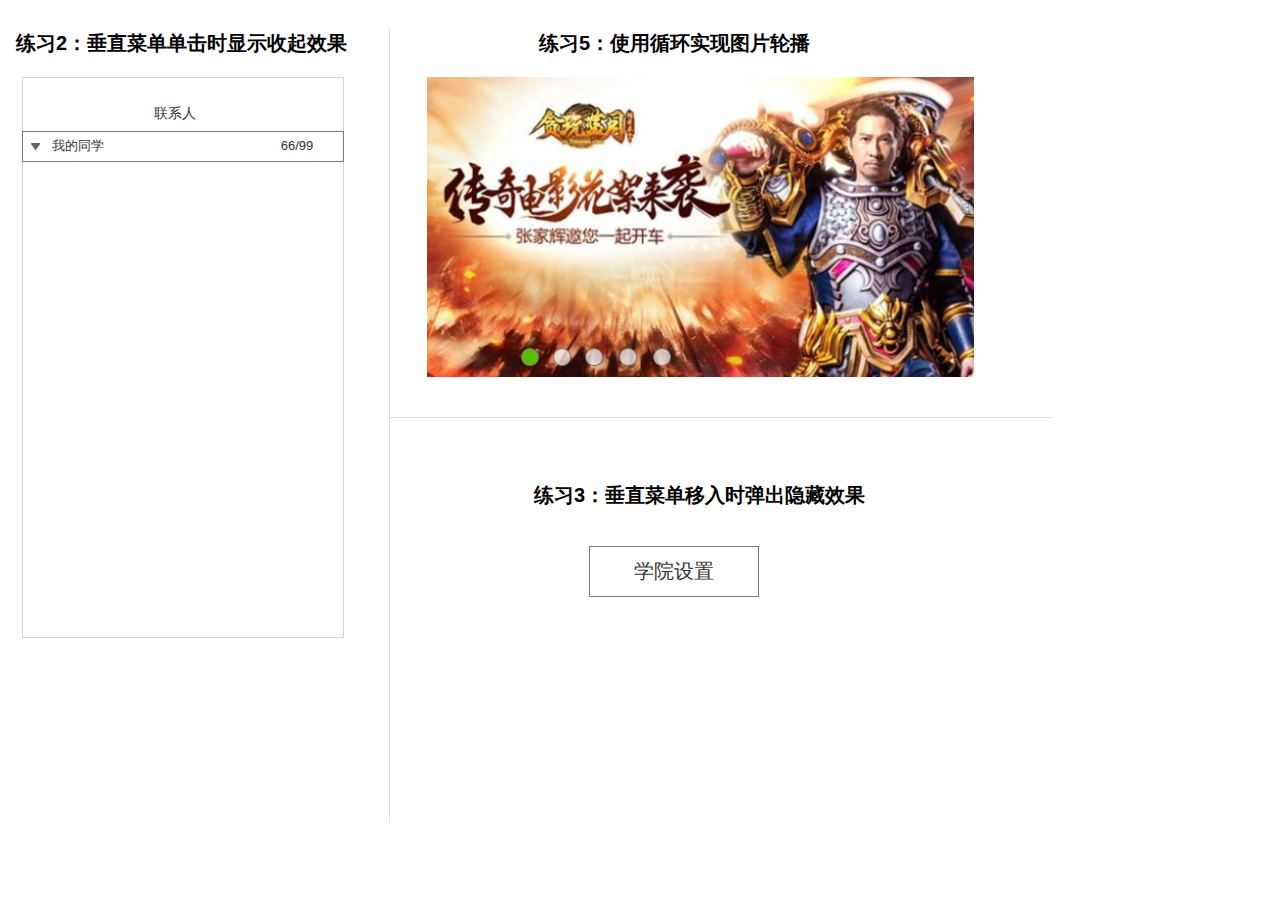
==== commit 613fc98d: "1" ====
--- a/index.html
+++ b/index.html
@@ -390,7 +390,7 @@
       </div>
 
       <!-- 导航1 (组合) -->
-      <div id="u55" class="ax_default" data-label="导航1" data-left="18" data-top="62" data-width="322" data-height="31">
+      <div id="u55" class="ax_default" data-label="导航1" data-left="22" data-top="131" data-width="322" data-height="31">
 
         <!-- Unnamed (矩形) -->
         <div id="u56" class="ax_default box_1">
@@ -453,6 +453,40 @@
           </div>
         </div>
       </div>
+
+      <!-- Unnamed (矩形) -->
+      <div id="u64" class="ax_default label">
+        <img id="u64_img" class="img " src="images/index/u64.png"/>
+        <div id="u64_text" class="text ">
+          <p><span>练习2：垂直菜单单击时显示收起效果</span></p>
+        </div>
+      </div>
+
+      <!-- Unnamed (矩形) -->
+      <div id="u65" class="ax_default label">
+        <img id="u65_img" class="img " src="images/index/u65.png"/>
+        <div id="u65_text" class="text ">
+          <p><span>练习5：使用循环实现图片轮播</span></p>
+        </div>
+      </div>
+
+      <!-- Unnamed (矩形) -->
+      <div id="u66" class="ax_default label">
+        <img id="u66_img" class="img " src="images/index/u64.png"/>
+        <div id="u66_text" class="text ">
+          <p><span>练习3：垂直菜单移入时弹出隐藏效果</span></p>
+        </div>
+      </div>
+
+      <!-- Unnamed (垂直线) -->
+      <div id="u67" class="ax_default line">
+        <img id="u67_img" class="img " src="images/index/u67.png"/>
+      </div>
+
+      <!-- Unnamed (水平线) -->
+      <div id="u68" class="ax_default line">
+        <img id="u68_img" class="img " src="images/index/u68.png"/>
+      </div>
     </div>
   </body>
 </html>
--- a/data/styles.css
+++ b/data/styles.css
@@ -61,6 +61,8 @@
 ._文本段落 {
   text-align:left;
 }
+.line {
+}
 .menu_item {
 }
 .icon {
--- a/files/index/styles.css
+++ b/files/index/styles.css
@@ -3,7 +3,7 @@
   background-image:none;
   position:static;
   left:auto;
-  width:924px;
+  width:1051px;
   margin-left:0;
   margin-right:0;
   text-align:left;
@@ -15,8 +15,8 @@
 #u0 {
   border-width:0px;
   position:absolute;
-  left:378px;
-  top:8px;
+  left:427px;
+  top:77px;
   width:547px;
   height:300px;
   overflow:hidden;
@@ -258,8 +258,8 @@
 #u6 {
   border-width:0px;
   position:absolute;
-  left:488px;
-  top:271px;
+  left:510px;
+  top:340px;
   width:169px;
   height:32px;
   overflow:hidden;
@@ -1009,8 +1009,8 @@
 #u32 {
   border-width:0px;
   position:absolute;
-  left:18px;
-  top:8px;
+  left:22px;
+  top:77px;
   width:321px;
   height:560px;
 }
@@ -1026,8 +1026,8 @@
 #u33 {
   border-width:0px;
   position:absolute;
-  left:18px;
-  top:92px;
+  left:22px;
+  top:161px;
   width:322px;
   height:477px;
   overflow:hidden;
@@ -1485,8 +1485,8 @@
 #u53 {
   border-width:0px;
   position:absolute;
-  left:18px;
-  top:62px;
+  left:22px;
+  top:131px;
   width:321px;
   height:30px;
 }
@@ -1509,8 +1509,8 @@
 #u54 {
   border-width:0px;
   position:absolute;
-  left:27px;
-  top:74px;
+  left:31px;
+  top:143px;
   width:8px;
   height:6px;
   color:rgba(51, 51, 51, 0.658823529411765);
@@ -1543,8 +1543,8 @@
 #u56 {
   border-width:0px;
   position:absolute;
-  left:18px;
-  top:62px;
+  left:22px;
+  top:131px;
   width:321px;
   height:30px;
 }
@@ -1567,8 +1567,8 @@
 #u57 {
   border-width:0px;
   position:absolute;
-  left:27px;
-  top:74px;
+  left:31px;
+  top:143px;
   width:8px;
   height:6px;
   color:rgba(51, 51, 51, 0.658823529411765);
@@ -1593,8 +1593,8 @@
 #u58 {
   border-width:0px;
   position:absolute;
-  left:150px;
-  top:36px;
+  left:154px;
+  top:105px;
   width:43px;
   height:16px;
 }
@@ -1617,8 +1617,8 @@
 #u59 {
   border-width:0px;
   position:absolute;
-  left:414px;
-  top:367px;
+  left:589px;
+  top:546px;
   width:169px;
   height:50px;
   font-size:20px;
@@ -1634,8 +1634,8 @@
 #u60 {
   border-width:0px;
   position:absolute;
-  left:414px;
-  top:417px;
+  left:589px;
+  top:596px;
   width:170px;
   height:212px;
   overflow:hidden;
@@ -1734,3 +1734,140 @@
   width:165px;
   word-wrap:break-word;
 }
+#u64_img {
+  border-width:0px;
+  position:absolute;
+  left:0px;
+  top:0px;
+  width:333px;
+  height:17px;
+}
+#u64 {
+  border-width:0px;
+  position:absolute;
+  left:16px;
+  top:30px;
+  width:332px;
+  height:16px;
+  font-family:'Arial Negreta', 'Arial Normal', 'Arial';
+  font-weight:700;
+  font-style:normal;
+  font-size:20px;
+  color:#000000;
+}
+#u64_text {
+  border-width:0px;
+  position:absolute;
+  left:0px;
+  top:0px;
+  width:332px;
+  white-space:nowrap;
+}
+#u65_img {
+  border-width:0px;
+  position:absolute;
+  left:0px;
+  top:0px;
+  width:273px;
+  height:17px;
+}
+#u65 {
+  border-width:0px;
+  position:absolute;
+  left:539px;
+  top:30px;
+  width:272px;
+  height:16px;
+  font-family:'Arial Negreta', 'Arial Normal', 'Arial';
+  font-weight:700;
+  font-style:normal;
+  font-size:20px;
+  color:#000000;
+}
+#u65_text {
+  border-width:0px;
+  position:absolute;
+  left:0px;
+  top:0px;
+  width:272px;
+  white-space:nowrap;
+}
+#u66_img {
+  border-width:0px;
+  position:absolute;
+  left:0px;
+  top:0px;
+  width:333px;
+  height:17px;
+}
+#u66 {
+  border-width:0px;
+  position:absolute;
+  left:534px;
+  top:482px;
+  width:332px;
+  height:16px;
+  font-family:'Arial Negreta', 'Arial Normal', 'Arial';
+  font-weight:700;
+  font-style:normal;
+  font-size:20px;
+  color:#000000;
+}
+#u66_text {
+  border-width:0px;
+  position:absolute;
+  left:0px;
+  top:0px;
+  width:332px;
+  white-space:nowrap;
+}
+#u67_img {
+  border-width:0px;
+  position:absolute;
+  left:0px;
+  top:0px;
+  width:2px;
+  height:793px;
+}
+#u67 {
+  border-width:0px;
+  position:absolute;
+  left:389px;
+  top:30px;
+  width:1px;
+  height:792px;
+}
+#u67_text {
+  border-width:0px;
+  position:absolute;
+  left:0px;
+  top:0px;
+  width:0px;
+  visibility:hidden;
+  word-wrap:break-word;
+}
+#u68_img {
+  border-width:0px;
+  position:absolute;
+  left:0px;
+  top:0px;
+  width:663px;
+  height:2px;
+}
+#u68 {
+  border-width:0px;
+  position:absolute;
+  left:389px;
+  top:417px;
+  width:662px;
+  height:1px;
+}
+#u68_text {
+  border-width:0px;
+  position:absolute;
+  left:0px;
+  top:0px;
+  width:0px;
+  visibility:hidden;
+  word-wrap:break-word;
+}
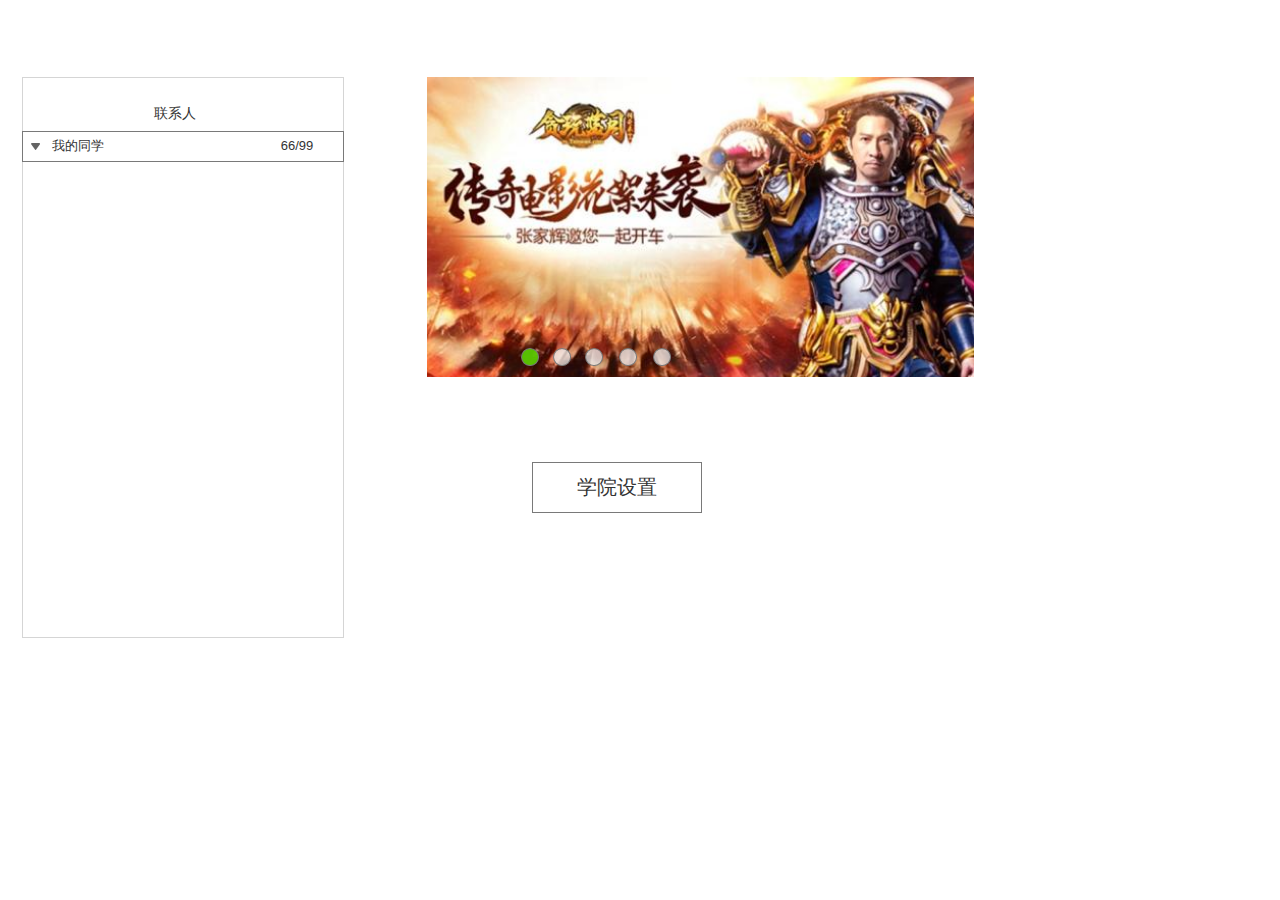
==== commit baa5d476: "1" ====
--- a/index.html
+++ b/index.html
@@ -453,40 +453,6 @@
           </div>
         </div>
       </div>
-
-      <!-- Unnamed (矩形) -->
-      <div id="u64" class="ax_default label">
-        <img id="u64_img" class="img " src="images/index/u64.png"/>
-        <div id="u64_text" class="text ">
-          <p><span>练习2：垂直菜单单击时显示收起效果</span></p>
-        </div>
-      </div>
-
-      <!-- Unnamed (矩形) -->
-      <div id="u65" class="ax_default label">
-        <img id="u65_img" class="img " src="images/index/u65.png"/>
-        <div id="u65_text" class="text ">
-          <p><span>练习5：使用循环实现图片轮播</span></p>
-        </div>
-      </div>
-
-      <!-- Unnamed (矩形) -->
-      <div id="u66" class="ax_default label">
-        <img id="u66_img" class="img " src="images/index/u64.png"/>
-        <div id="u66_text" class="text ">
-          <p><span>练习3：垂直菜单移入时弹出隐藏效果</span></p>
-        </div>
-      </div>
-
-      <!-- Unnamed (垂直线) -->
-      <div id="u67" class="ax_default line">
-        <img id="u67_img" class="img " src="images/index/u67.png"/>
-      </div>
-
-      <!-- Unnamed (水平线) -->
-      <div id="u68" class="ax_default line">
-        <img id="u68_img" class="img " src="images/index/u68.png"/>
-      </div>
     </div>
   </body>
 </html>
--- a/files/index/styles.css
+++ b/files/index/styles.css
@@ -3,7 +3,7 @@
   background-image:none;
   position:static;
   left:auto;
-  width:1051px;
+  width:973px;
   margin-left:0;
   margin-right:0;
   text-align:left;
@@ -1617,8 +1617,8 @@
 #u59 {
   border-width:0px;
   position:absolute;
-  left:589px;
-  top:546px;
+  left:532px;
+  top:462px;
   width:169px;
   height:50px;
   font-size:20px;
@@ -1634,8 +1634,8 @@
 #u60 {
   border-width:0px;
   position:absolute;
-  left:589px;
-  top:596px;
+  left:532px;
+  top:512px;
   width:170px;
   height:212px;
   overflow:hidden;
@@ -1734,140 +1734,3 @@
   width:165px;
   word-wrap:break-word;
 }
-#u64_img {
-  border-width:0px;
-  position:absolute;
-  left:0px;
-  top:0px;
-  width:333px;
-  height:17px;
-}
-#u64 {
-  border-width:0px;
-  position:absolute;
-  left:16px;
-  top:30px;
-  width:332px;
-  height:16px;
-  font-family:'Arial Negreta', 'Arial Normal', 'Arial';
-  font-weight:700;
-  font-style:normal;
-  font-size:20px;
-  color:#000000;
-}
-#u64_text {
-  border-width:0px;
-  position:absolute;
-  left:0px;
-  top:0px;
-  width:332px;
-  white-space:nowrap;
-}
-#u65_img {
-  border-width:0px;
-  position:absolute;
-  left:0px;
-  top:0px;
-  width:273px;
-  height:17px;
-}
-#u65 {
-  border-width:0px;
-  position:absolute;
-  left:539px;
-  top:30px;
-  width:272px;
-  height:16px;
-  font-family:'Arial Negreta', 'Arial Normal', 'Arial';
-  font-weight:700;
-  font-style:normal;
-  font-size:20px;
-  color:#000000;
-}
-#u65_text {
-  border-width:0px;
-  position:absolute;
-  left:0px;
-  top:0px;
-  width:272px;
-  white-space:nowrap;
-}
-#u66_img {
-  border-width:0px;
-  position:absolute;
-  left:0px;
-  top:0px;
-  width:333px;
-  height:17px;
-}
-#u66 {
-  border-width:0px;
-  position:absolute;
-  left:534px;
-  top:482px;
-  width:332px;
-  height:16px;
-  font-family:'Arial Negreta', 'Arial Normal', 'Arial';
-  font-weight:700;
-  font-style:normal;
-  font-size:20px;
-  color:#000000;
-}
-#u66_text {
-  border-width:0px;
-  position:absolute;
-  left:0px;
-  top:0px;
-  width:332px;
-  white-space:nowrap;
-}
-#u67_img {
-  border-width:0px;
-  position:absolute;
-  left:0px;
-  top:0px;
-  width:2px;
-  height:793px;
-}
-#u67 {
-  border-width:0px;
-  position:absolute;
-  left:389px;
-  top:30px;
-  width:1px;
-  height:792px;
-}
-#u67_text {
-  border-width:0px;
-  position:absolute;
-  left:0px;
-  top:0px;
-  width:0px;
-  visibility:hidden;
-  word-wrap:break-word;
-}
-#u68_img {
-  border-width:0px;
-  position:absolute;
-  left:0px;
-  top:0px;
-  width:663px;
-  height:2px;
-}
-#u68 {
-  border-width:0px;
-  position:absolute;
-  left:389px;
-  top:417px;
-  width:662px;
-  height:1px;
-}
-#u68_text {
-  border-width:0px;
-  position:absolute;
-  left:0px;
-  top:0px;
-  width:0px;
-  visibility:hidden;
-  word-wrap:break-word;
-}
